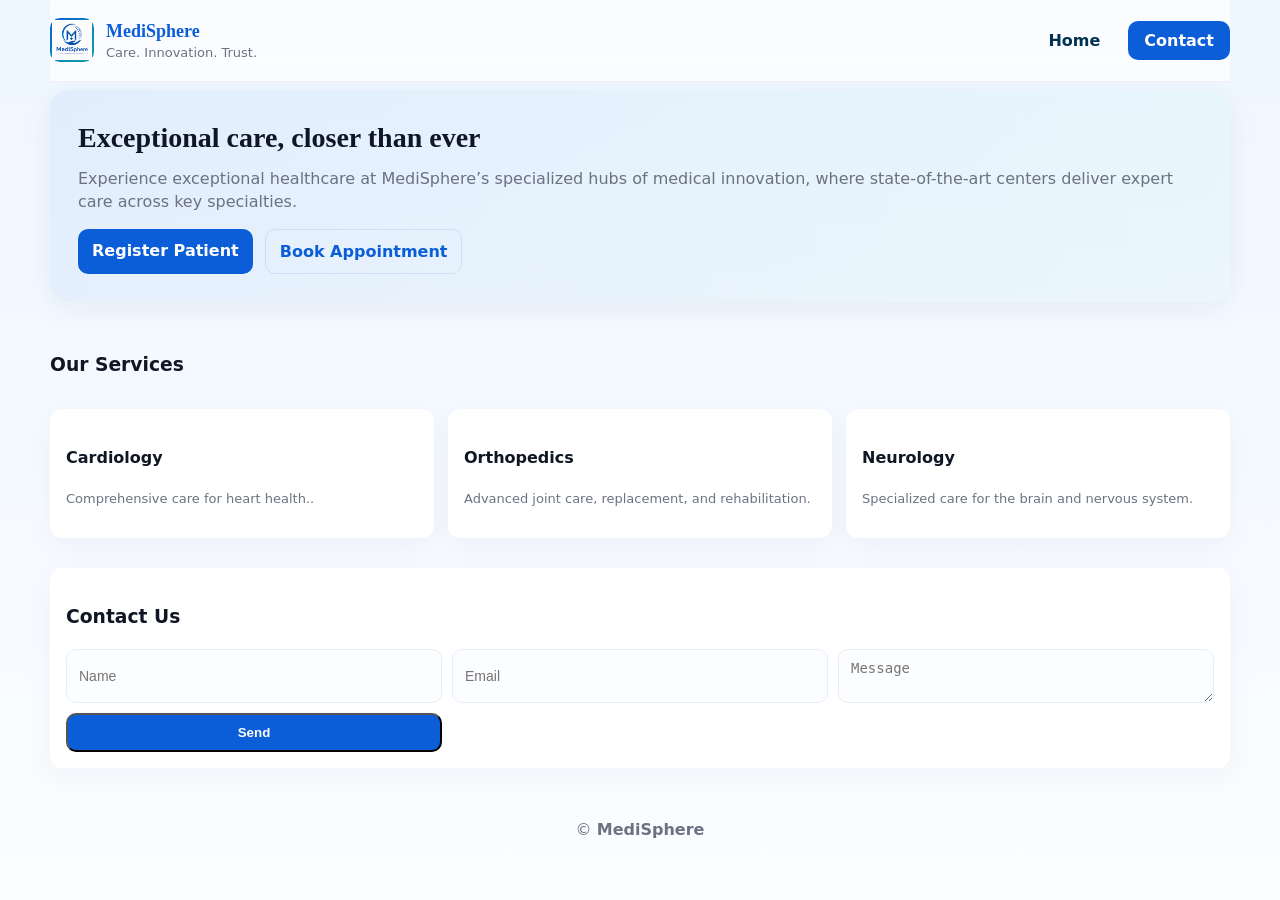
==== Hospital.web/index.html @ a547ce5f "Initial commit with gitignore" ====
<!doctype html>
<html lang="en">

<head>
    <meta charset="UTF-8">
    <meta name="viewport" content="width=device-width, initial-scale=1.0">
    <title>MediSphere : Home</title>

    <link rel="stylesheet" href="hospital.css">
    <link rel="icon" type="image/png" href="images/logo.png">
</head>

<body>
<div class="container">

<nav class="nav">
    <a href="#" class="brand">
       <div class="logo">
    <img src="images/logo.png" alt="Logo" width="40">
</div>

        <div>
            <h1>MediSphere</h1>
            <div class="small-muted">Care. Innovation. Trust.</div>
        </div>
    </a>

    <div class="nav-links">
        <a href="#home">Home</a>
        <a href="#contact" class="cta">Contact</a>
    </div>
</nav>


<section id="home" class="hero">
    <div class="hero-left">
        <h2>Exceptional care, closer than ever</h2>
        <p>
            Experience exceptional healthcare at MediSphere’s specialized hubs of medical innovation, where state-of-the-art centers deliver expert care across key specialties.
        </p>

        <div class="hero-buttons">
            <a class="btn btn-primary" href="register.html">Register Patient</a>
            <a class="btn btn-outline" href="appointment.html">Book Appointment</a>
        </div>
    </div>

    
</section>


<section id="services" style="margin-top:30px;">
    <div style="display:flex; justify-content:space-between; margin-bottom:12px">
        <h3>Our Services</h3>
    </div>

    <div style="display:grid; grid-template-columns:repeat(auto-fit,minmax(220px,1fr)); gap:14px;">
        <div class="card">
            <h4>Cardiology</h4>
            <p class="small-muted">Comprehensive care for heart health..</p>
        </div>

        <div class="card">
            <h4>Orthopedics</h4>
            <p class="small-muted">Advanced joint care, replacement, and rehabilitation.</p>
        </div>

        <div class="card">
            <h4>Neurology</h4>
            <p class="small-muted">Specialized care for the brain and nervous system.</p>
        </div>
    </div>
</section>


<section id="contact" style="margin-top:30px;">
    <div class="card">
        <h3>Contact Us</h3>

        <form style="display:grid; grid-template-columns:repeat(3,1fr); gap:10px">
            <input type="text" placeholder="Name">
            <input type="email" placeholder="Email">
            <textarea placeholder="Message"></textarea>
            <button class="btn btn-primary">Send</button>
        </form>
    </div>
</section>


<footer style="margin-top:28px;">
    <div style="text-align:center">
        © <strong>MediSphere</strong>
    </div>
</footer>

</div>
</body>
</html>
---- Hospital.web/hospital.css ----
:root {
    --bg: #f5f8fb;
    --card: #ffffff;
    --muted: #6b7280;
    --primary: #0b5ed7;
    --accent: #00bfa6;
    --glass: rgba(255, 255, 255, 0.6);
    --radius: 14px;
}

* {
    box-sizing: border-box;
}

html,
body {
    height: 100%;
}

body {
    margin: 0;
    padding: 0;
    min-height: 100%;
    font-family: Inter, system-ui, -apple-system, 'Segoe UI', Roboto, Arial;
    background: linear-gradient(180deg, #eef6ff 0%, #fbfdff 100%);
    color: #0f1724;
    -webkit-font-smoothing: antialiased;
    -moz-osx-font-smoothing: grayscale;
    line-height: 1.45;
}

.container {
    width: 95%;
    max-width: 1180px;
    margin: 0 auto;
}

.nav {
    display: flex;
    align-items: center;
    justify-content: space-between;
    padding: 18px 0;
    position: sticky;
    top: 0;
    z-index: 1000;
    backdrop-filter: blur(12px);
    background: rgba(255, 255, 255, 0.70);
    border-bottom: 1px solid rgba(0, 0, 0, 0.05);
}

.brand {
    display: flex;
    align-items: center;
    gap: 12px;
    text-decoration: none;
    color: var(--primary);
}

.brand .logo {
    width: 44px;
    height: 44px;
    border-radius: 10px;
    background: linear-gradient(135deg, var(--primary), #0ea5a1);
    display: flex;
    align-items: center;
    justify-content: center;
    color: #fff;
    font-weight: 700;
}

.brand h1 {
    font-family: 'Playfair Display', serif;
    font-size: 18px;
    margin: 0;
}

.nav-links {
    display: flex;
    gap: 14px;
    align-items: center;
}

.nav-links a {
    position: relative;
    padding: 8px 14px;
    text-decoration: none;
    font-weight: 600;
    color: #003251;
    transition: 0.3s ease;
    border-radius: 10px;
}

.nav-links a::after {
    content: "";
    position: absolute;
    left: 0;
    bottom: -3px;
    width: 0%;
    height: 3px;
    background: var(--primary);
    border-radius: 6px;
    transition: width 0.28s ease-in-out;
}

.nav-links a:hover,
.nav-links a:focus {
    color: var(--primary);
    text-shadow: 0 0 8px rgba(11, 94, 215, 0.25);
    background: rgba(11, 94, 215, 0.06);
}

.nav-links a:hover::after,
.nav-links a:focus::after {
    width: 100%;
}

.nav-links .cta {
    background: var(--primary);
    color: #fff !important;
    font-weight: 700;
    padding: 8px 16px;
    border-radius: 10px;
    transition: 0.3s ease;
}

.nav-links .cta:hover {
    background: #0048a3;
    box-shadow: 0 0 12px rgba(11, 94, 215, 0.40);
    transform: translateY(-2px);
}

.hero {
    margin-top: 8px;
    background: linear-gradient(90deg, rgba(11, 94, 215, 0.06), rgba(0, 191, 166, 0.03));
    border-radius: 18px;
    padding: 28px;
    display: flex;
    gap: 28px;
    align-items: center;
    box-shadow: 0 6px 28px rgba(10, 30, 60, 0.06);
}

.hero-left {
    flex: 1;
}

.hero h2 {
    font-family: 'Playfair Display', serif;
    font-size: 28px;
    margin: 0 0 8px;
}

.hero p {
    margin: 0 0 16px;
    color: var(--muted);
}

.hero-buttons {
    display: flex;
    gap: 12px;
}

.hero-right {
    width: 420px;
    max-width: 40%;
}

.hero-illustration {
    width: 100%;
    border-radius: 12px;
    box-shadow: 0 10px 30px rgba(10, 30, 60, 0.06);
}

.grid {
    display: grid;
    grid-template-columns: repeat(12, 1fr);
    gap: 18px;
}

.col-4 {
    grid-column: span 4;
}

.col-8 {
    grid-column: span 8;
}

.col-6 {
    grid-column: span 6;
}

.col-12 {
    grid-column: span 12;
}

.doctor {
    background: var(--card);
    padding: 14px;
    border-radius: 12px;
    display: flex;
    gap: 12px;
    align-items: center;
    box-shadow: 0 8px 22px rgba(10, 30, 60, 0.04);
}

.avatar {
    width: 78px;
    height: 78px;
    border-radius: 12px;
    object-fit: cover;
}

.doc-meta h4 {
    margin: 0 0 6px;
}

.badge {
    display: inline-block;
    padding: 6px 10px;
    border-radius: 8px;
    font-weight: 700;
    background: rgba(11, 94, 215, 0.08);
    color: var(--primary);
}

.doc-actions {
    margin-top: 10px;
    display: flex;
    gap: 8px;
}

.card {
    background: var(--card);
    border-radius: 12px;
    padding: 16px;
    box-shadow: 0 8px 30px rgba(10, 30, 60, 0.04);
}

.small-muted {
    color: var(--muted);
    font-size: 13px;
}

label {
    display: block;
    font-size: 13px;
    margin-bottom: 6px;
    color: #222;
}

input[type=text],
input[type=date],
input[type=time],
input[type=tel],
input[type=email],
select,
textarea {
    width: 100%;
    padding: 10px 12px;
    border-radius: 10px;
    border: 1px solid #e6eef8;
    background: #fbfdff;
    font-size: 14px;
    outline: none;
}

input:focus,
select:focus,
textarea:focus {
    box-shadow: 0 6px 20px rgba(11, 94, 215, 0.06);
    border-color: var(--primary);
}

.btn {
    display: inline-block;
    padding: 10px 14px;
    border-radius: 10px;
    text-decoration: none;
    font-weight: 700;
}

.btn-primary {
    background: var(--primary);
    color: #fff;
}

.btn-outline {
    background: transparent;
    border: 1px solid rgba(11, 94, 215, 0.12);
    color: var(--primary);
}

.stats {
    display: flex;
    gap: 12px;
}

.stat {
    flex: 1;
    padding: 14px;
    border-radius: 12px;
    background: linear-gradient(180deg, #fff, #fbfdff);
    box-shadow: 0 8px 20px rgba(10, 30, 60, 0.04);
}

.stat h3 {
    margin: 0;
}

.stat p {
    margin: 6px 0 0;
    color: var(--muted);
}

footer {
    margin-top: 28px;
    padding: 22px 0;
    color: var(--muted);
    text-align: center;
}

@media (max-width:980px) {
    .hero {
        flex-direction: column;
    }

    .hero-right {
        max-width: 100%;
        width: 100%;
    }

    .col-4,
    .col-8 {
        grid-column: span 6;
    }

    .grid {
        grid-template-columns: repeat(6, 1fr);
    }
}

@media (max-width:640px) {
    .nav-links {
        display: none;
    }
}
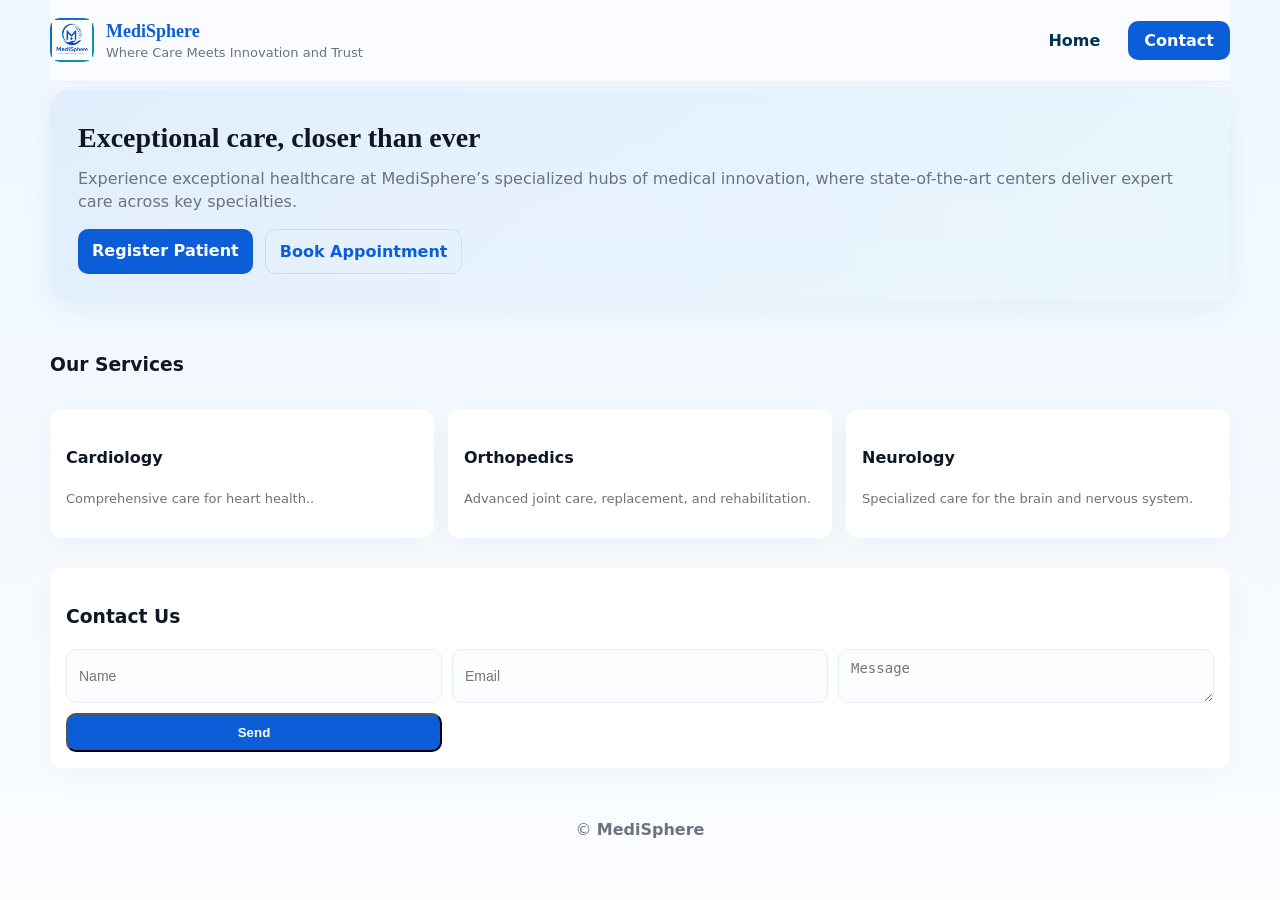
==== commit d1a98370: "Added patient, doctor, appointment modules with API integration" ====
--- a/Hospital.web/index.html
+++ b/Hospital.web/index.html
@@ -21,7 +21,7 @@
 
         <div>
             <h1>MediSphere</h1>
-            <div class="small-muted">Care. Innovation. Trust.</div>
+            <div class="small-muted">Where Care Meets Innovation and Trust</div>
         </div>
     </a>
 
